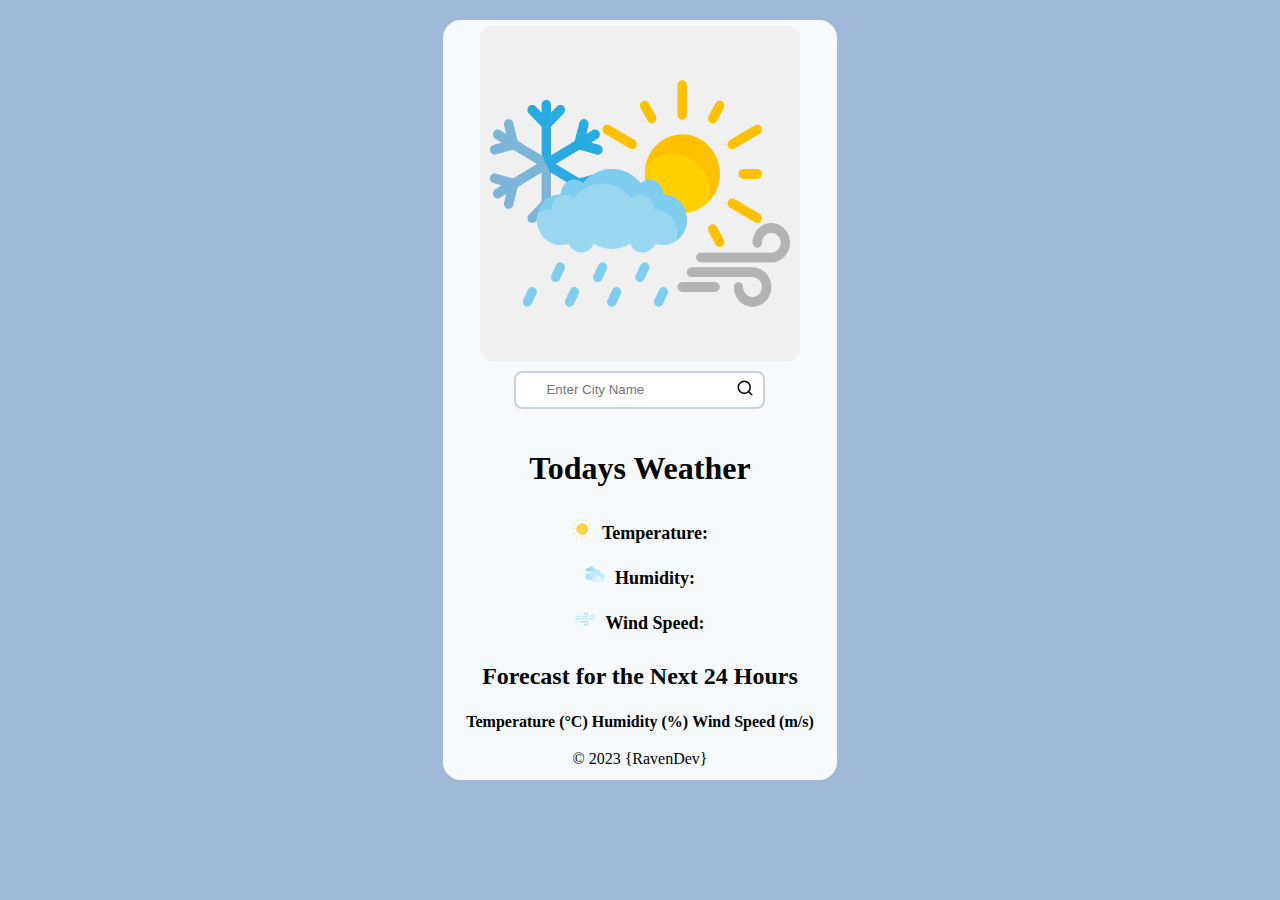
==== index.html @ df53c7e0 "updates" ====
<!DOCTYPE html>
<html lang="en">
  <head>
    <meta charset="UTF-8" />
    <meta name="viewport" content="width=device-width, initial-scale=1.0" />
    <title>Weather App</title>
    <link rel="stylesheet" href="style.css" />
  </head>
  <body>
    <div class="container">
        <div class="main">
            <img src="./images/weather_11166760.png" alt="weather" class="weather" />
        </div>
      
      <div class="input-container">
        <input type="text" id="city" placeholder="Enter City Name" />
        <button type="button" id="search-button">
          <svg
            xmlns="http://www.w3.org/2000/svg"
            viewBox="0 0 24 24"
            fill="none"
            stroke="#000000"
            stroke-width="2"
            stroke-linecap="round"
            stroke-linejoin="round"
          >
            <circle cx="11" cy="11" r="8"></circle>
            <line x1="21" y1="21" x2="16.65" y2="16.65"></line>
          </svg>
        </button>
      </div>

      <h1>Todays Weather</h1>
      <h3 id="temperature">
        <img src="./icons/sun_869869.png" alt="sun" />Temperature:
      </h3>
      <h3 id="humidity">
        <img src="./icons/clouds_414927.png" alt="clouds" />Humidity:
      </h3>
      <h3 id="wind-speed">
        <img src="./icons/wind.png" alt="wind" />Wind Speed:
      </h3>

      <!-- Weather forecast table -->
      <h2>Forecast for the Next 24 Hours</h2>
      <table id="forecast-table">
        <thead>
          <tr>
            <!-- <th>Time</th> -->
            <th>Temperature (°C)</th>
            <th>Humidity (%)</th>
            <th>Wind Speed (m/s)</th>
          </tr>
        </thead>
        <tbody>
          <!-- Forecast data will be dynamically inserted here -->
        </tbody>
      </table>

      <div class="footer">
        <p>&copy; 2023 {RavenDev}</p>
      </div>
    </div>

    <script src="script.js"></script>
  </body>
</html>
---- style.css ----
body {
    padding: 0;
    margin: 0;
    height: 100%;
    background-color: #A1B9D9;
    display: flex;
    align-items: center;
    justify-content: center;
}

.container {
    display: flex;
    padding: 20px;
    margin: 20px;
    align-items: center;
    justify-content: center;
    flex-direction: column;
    background-color:#F7FAFC;
    height: 80vh;
    border-radius: 18px;
}

.weather {
    max-width: 300px;
}

.input-container {
    position: relative;
    display: inline-block;
    margin-bottom: 20px;
}

.input-container input[type="text"] {
    padding-right: 40px;
    padding-left: 30px;
    border-radius: 8px;
    border-color: #C5D1E2;
    border-style: solid;
    height: 32px;
}

.input-container input[type="text"]:focus {
    outline: none;
}

.input-container button {
    position: absolute;
    top: 50%;
    right: 5px; 
    transform: translateY(-50%);
    width: 30px;
    height: 30px;
    background-color: transparent;
    border: none;
    cursor: pointer;
    z-index: 1;
}

.input-container button:hover {
    opacity: 0.8;
    background-color:darkorange;
}

.input-container button img {
    width: 100%;
    height: 100%;
    object-fit: contain; 
    object-position: center;
    opacity: 0.5;
}

/* Icon styling */
h3 img {
    width: 20px; 
    height: auto; 
    margin-right: 10px; 
    font-weight: bolder;
}

h3 {
    font-size: 18px;
    font-weight: bold;
    margin: 10px 0;
}

.main img {
    display: flex;
    padding: 10px;
    margin: 10px;
    align-items: center;
    justify-content: center;
    flex-direction: column;
    background-color:#f0f0f0;
    height: 35vh;
    border-radius: 12px;
}
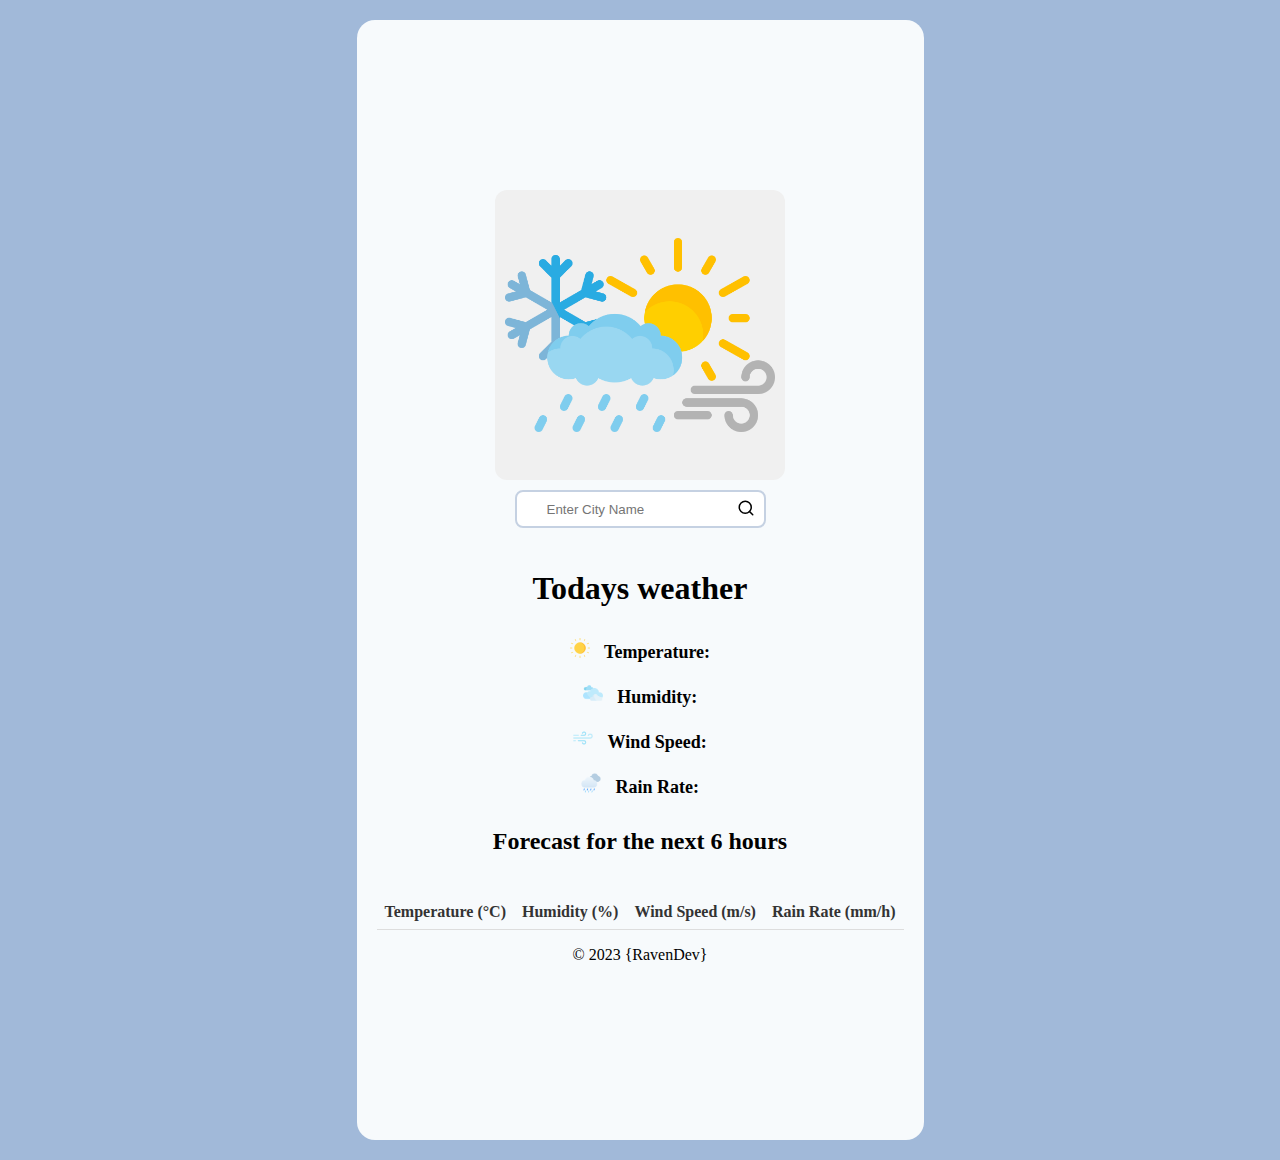
==== commit 1620f5a3: "updates" ====
--- a/index.html
+++ b/index.html
@@ -1,67 +1,62 @@
 <!DOCTYPE html>
 <html lang="en">
-  <head>
-    <meta charset="UTF-8" />
-    <meta name="viewport" content="width=device-width, initial-scale=1.0" />
+<head>
+    <meta charset="UTF-8">
+    <meta name="viewport" content="width=device-width, initial-scale=1.0">
     <title>Weather App</title>
-    <link rel="stylesheet" href="style.css" />
-  </head>
-  <body>
+    <link rel="stylesheet" href="style.css">
+</head>
+<body>
     <div class="container">
         <div class="main">
-            <img src="./images/weather_11166760.png" alt="weather" class="weather" />
+            <img src="./images/weather_11166760.png" alt="weather" class="weather">
         </div>
       
-      <div class="input-container">
-        <input type="text" id="city" placeholder="Enter City Name" />
-        <button type="button" id="search-button">
-          <svg
-            xmlns="http://www.w3.org/2000/svg"
-            viewBox="0 0 24 24"
-            fill="none"
-            stroke="#000000"
-            stroke-width="2"
-            stroke-linecap="round"
-            stroke-linejoin="round"
-          >
-            <circle cx="11" cy="11" r="8"></circle>
-            <line x1="21" y1="21" x2="16.65" y2="16.65"></line>
-          </svg>
-        </button>
-      </div>
+        <div class="input-container">
+            <input type="text" id="city" placeholder="Enter City Name">
+            <button type="button" id="search-button">
+                <svg xmlns="http://www.w3.org/2000/svg" viewBox="0 0 24 24" fill="none" stroke="#000000" stroke-width="2" stroke-linecap="round" stroke-linejoin="round">
+                    <circle cx="11" cy="11" r="8"></circle>
+                    <line x1="21" y1="21" x2="16.65" y2="16.65"></line>
+                </svg>
+            </button>
+        </div>
 
-      <h1>Todays Weather</h1>
-      <h3 id="temperature">
-        <img src="./icons/sun_869869.png" alt="sun" />Temperature:
-      </h3>
-      <h3 id="humidity">
-        <img src="./icons/clouds_414927.png" alt="clouds" />Humidity:
-      </h3>
-      <h3 id="wind-speed">
-        <img src="./icons/wind.png" alt="wind" />Wind Speed:
-      </h3>
+        <h1>Todays weather</h1>
+        <h3 id="temperature">
+            <img src="./icons/sun_869869.png" alt="sun"> Temperature:
+        </h3>
+        <h3 id="humidity">
+            <img src="./icons/clouds_414927.png" alt="clouds"> Humidity:
+        </h3>
+        <h3 id="wind-speed">
+            <img src="./icons/wind.png" alt="wind"> Wind Speed:
+        </h3>
+        <h3 id="rain-rate">
+            <img src="./icons/rain.png" alt="rain"> Rain Rate:
+        </h3>
 
-      <!-- Weather forecast table -->
-      <h2>Forecast for the Next 24 Hours</h2>
-      <table id="forecast-table">
-        <thead>
-          <tr>
-            <!-- <th>Time</th> -->
-            <th>Temperature (°C)</th>
-            <th>Humidity (%)</th>
-            <th>Wind Speed (m/s)</th>
-          </tr>
-        </thead>
-        <tbody>
-          <!-- Forecast data will be dynamically inserted here -->
-        </tbody>
-      </table>
+        <!-- Weather forecast table -->
+        <h2>Forecast for the next 6 hours</h2>
+        <table id="forecast-table">
+            <thead>
+                <tr>
+                    <th>Temperature (°C)</th>
+                    <th>Humidity (%)</th>
+                    <th>Wind Speed (m/s)</th>
+                    <th>Rain Rate (mm/h)</th>
+                </tr>
+            </thead>
+            <tbody>
+                <!-- Forecast data will be dynamically inserted here -->
+            </tbody>
+        </table>
 
-      <div class="footer">
-        <p>&copy; 2023 {RavenDev}</p>
-      </div>
+        <div class="footer">
+            <p>&copy; 2023 {RavenDev}</p>
+        </div>
     </div>
 
     <script src="script.js"></script>
-  </body>
+</body>
 </html>
--- a/style.css
+++ b/style.css
@@ -15,8 +15,8 @@
     align-items: center;
     justify-content: center;
     flex-direction: column;
-    background-color:#F7FAFC;
-    height: 80vh;
+    background-color: #F7FAFC;
+    height: 120vh;
     border-radius: 18px;
 }
 
@@ -46,7 +46,7 @@
 .input-container button {
     position: absolute;
     top: 50%;
-    right: 5px; 
+    right: 5px;
     transform: translateY(-50%);
     width: 30px;
     height: 30px;
@@ -58,22 +58,21 @@
 
 .input-container button:hover {
     opacity: 0.8;
-    background-color:darkorange;
+    background-color: darkorange;
 }
 
 .input-container button img {
     width: 100%;
     height: 100%;
-    object-fit: contain; 
+    object-fit: contain;
     object-position: center;
     opacity: 0.5;
 }
 
-/* Icon styling */
 h3 img {
-    width: 20px; 
-    height: auto; 
-    margin-right: 10px; 
+    width: 20px;
+    height: auto;
+    margin-right: 10px;
     font-weight: bolder;
 }
 
@@ -90,7 +89,33 @@
     align-items: center;
     justify-content: center;
     flex-direction: column;
-    background-color:#f0f0f0;
-    height: 35vh;
+    background-color: #f0f0f0;
+    height: 30vh;
     border-radius: 12px;
 }
+
+
+table {
+    border-collapse: collapse;
+    width: 100%;
+    margin-top: 20px;
+}
+
+th, td {
+    padding: 8px;
+    text-align: left;
+    border-bottom: 1px solid #ddd;
+}
+
+th {
+    background-color: #F7FAFC;
+    color: #333;
+}
+
+tbody tr:nth-child(even) {
+    background-color: #f2f2f2;
+}
+
+tbody tr:hover {
+    background-color: #ddd;
+}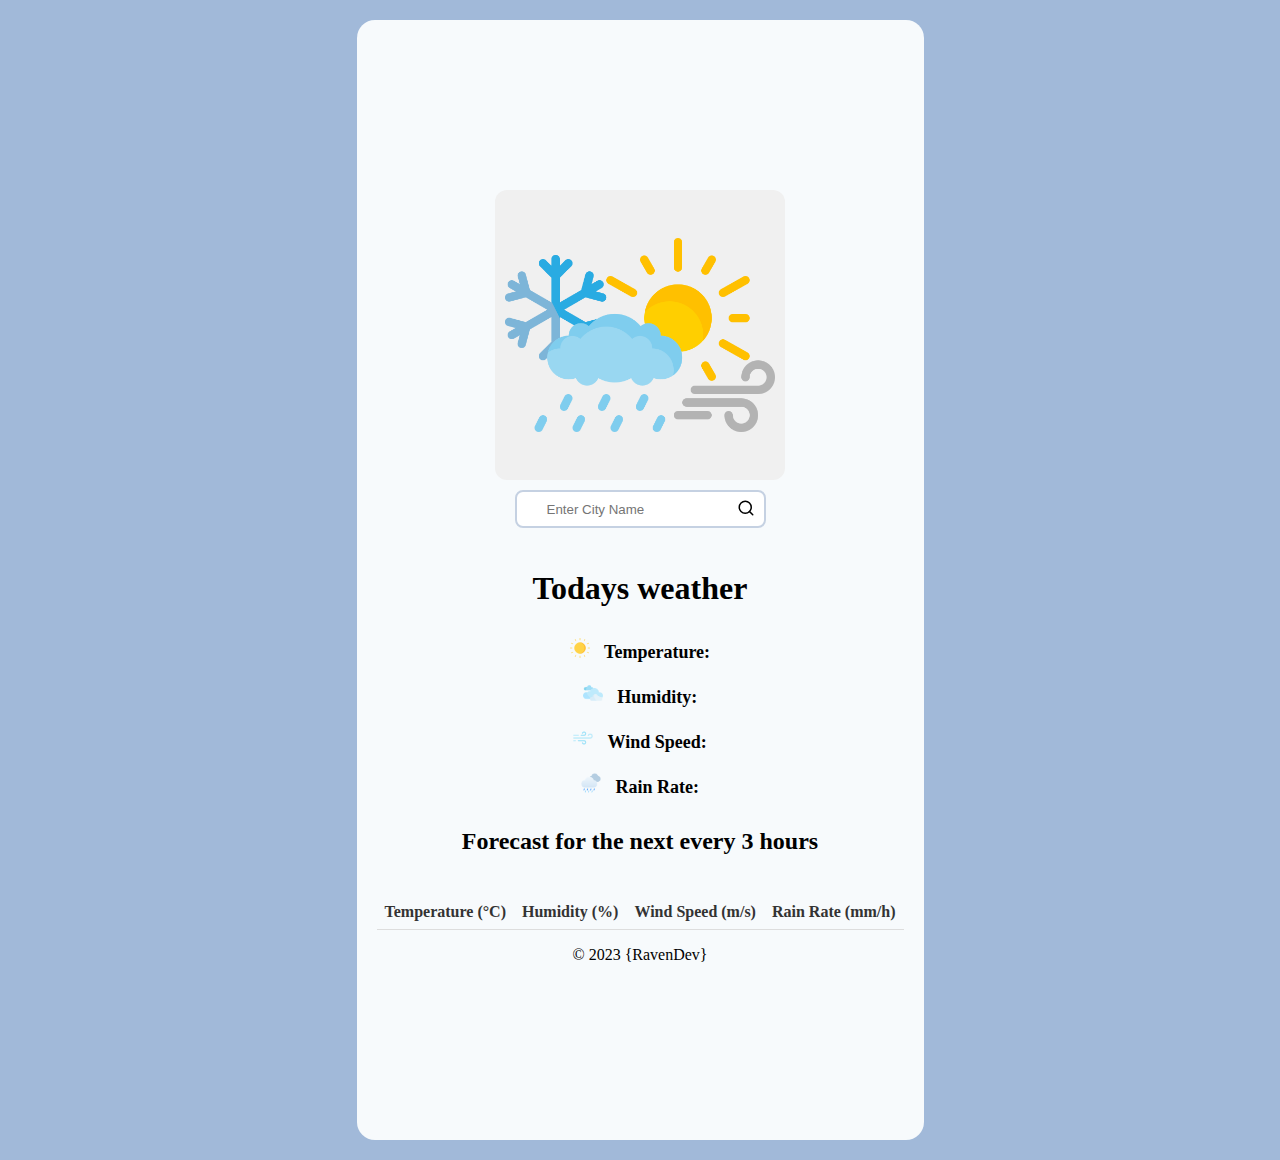
==== commit 9c163873: "updates" ====
--- a/index.html
+++ b/index.html
@@ -37,7 +37,7 @@
         </h3>
 
         <!-- Weather forecast table -->
-        <h2>Forecast for the next 6 hours</h2>
+        <h2>Forecast for the next every 3 hours</h2>
         <table id="forecast-table">
             <thead>
                 <tr>
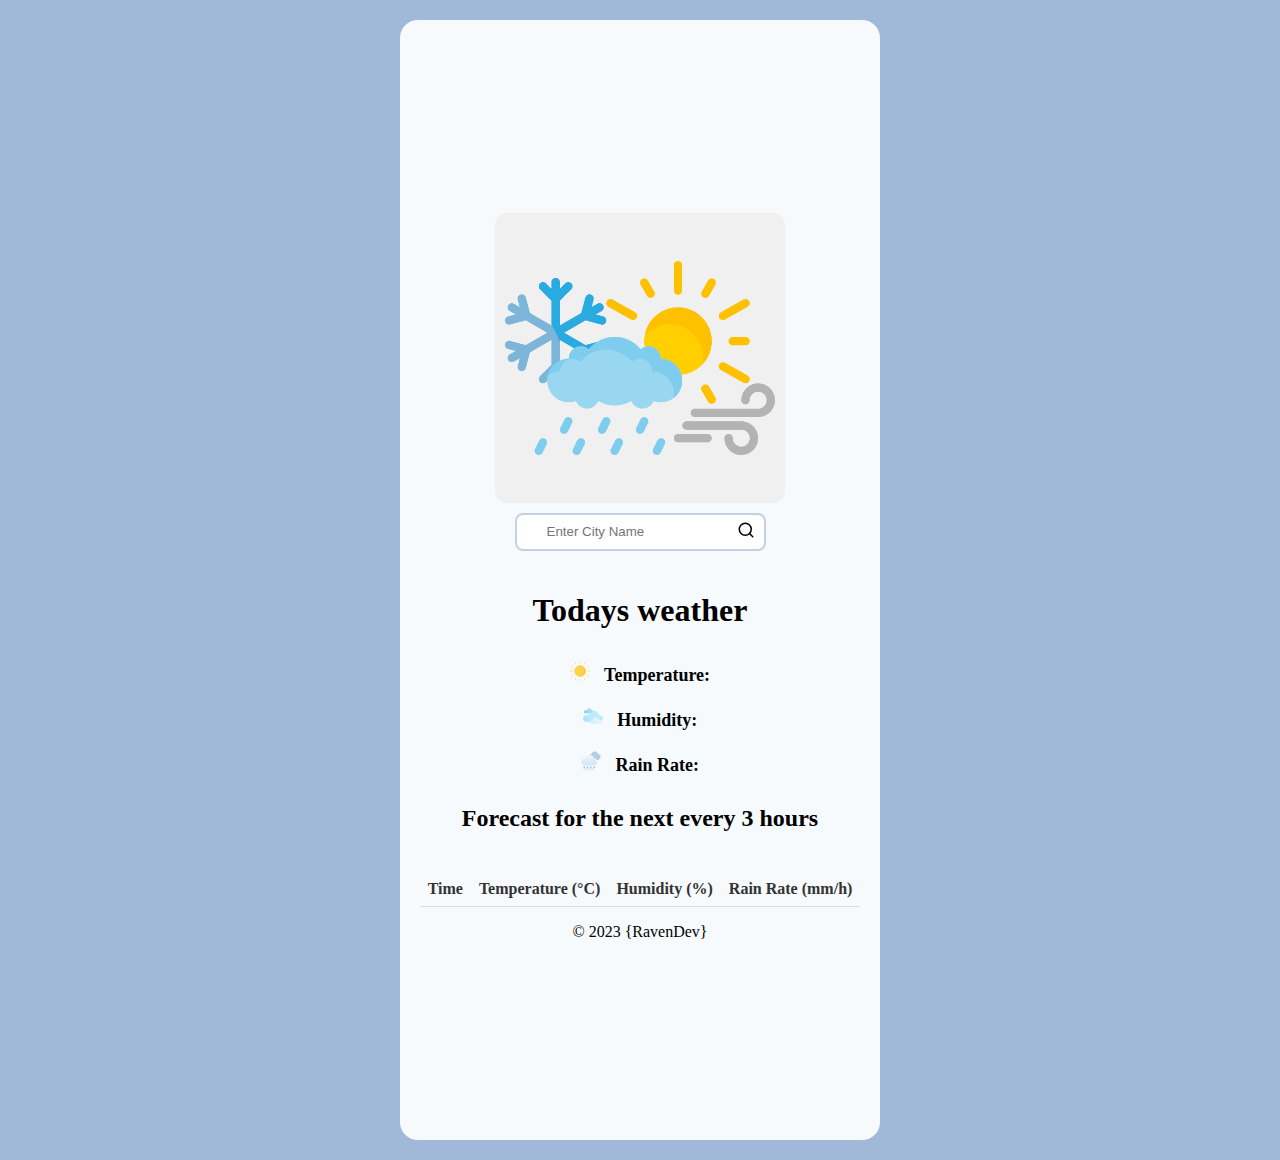
==== commit 33d8d7da: "updates" ====
--- a/index.html
+++ b/index.html
@@ -29,9 +29,6 @@
         <h3 id="humidity">
             <img src="./icons/clouds_414927.png" alt="clouds"> Humidity:
         </h3>
-        <h3 id="wind-speed">
-            <img src="./icons/wind.png" alt="wind"> Wind Speed:
-        </h3>
         <h3 id="rain-rate">
             <img src="./icons/rain.png" alt="rain"> Rain Rate:
         </h3>
@@ -41,9 +38,9 @@
         <table id="forecast-table">
             <thead>
                 <tr>
+                    <th>Time</th>
                     <th>Temperature (°C)</th>
                     <th>Humidity (%)</th>
-                    <th>Wind Speed (m/s)</th>
                     <th>Rain Rate (mm/h)</th>
                 </tr>
             </thead>
--- a/style.css
+++ b/style.css
@@ -18,6 +18,7 @@
     background-color: #F7FAFC;
     height: 120vh;
     border-radius: 18px;
+    /* width: 100%; */
 }
 
 .weather {
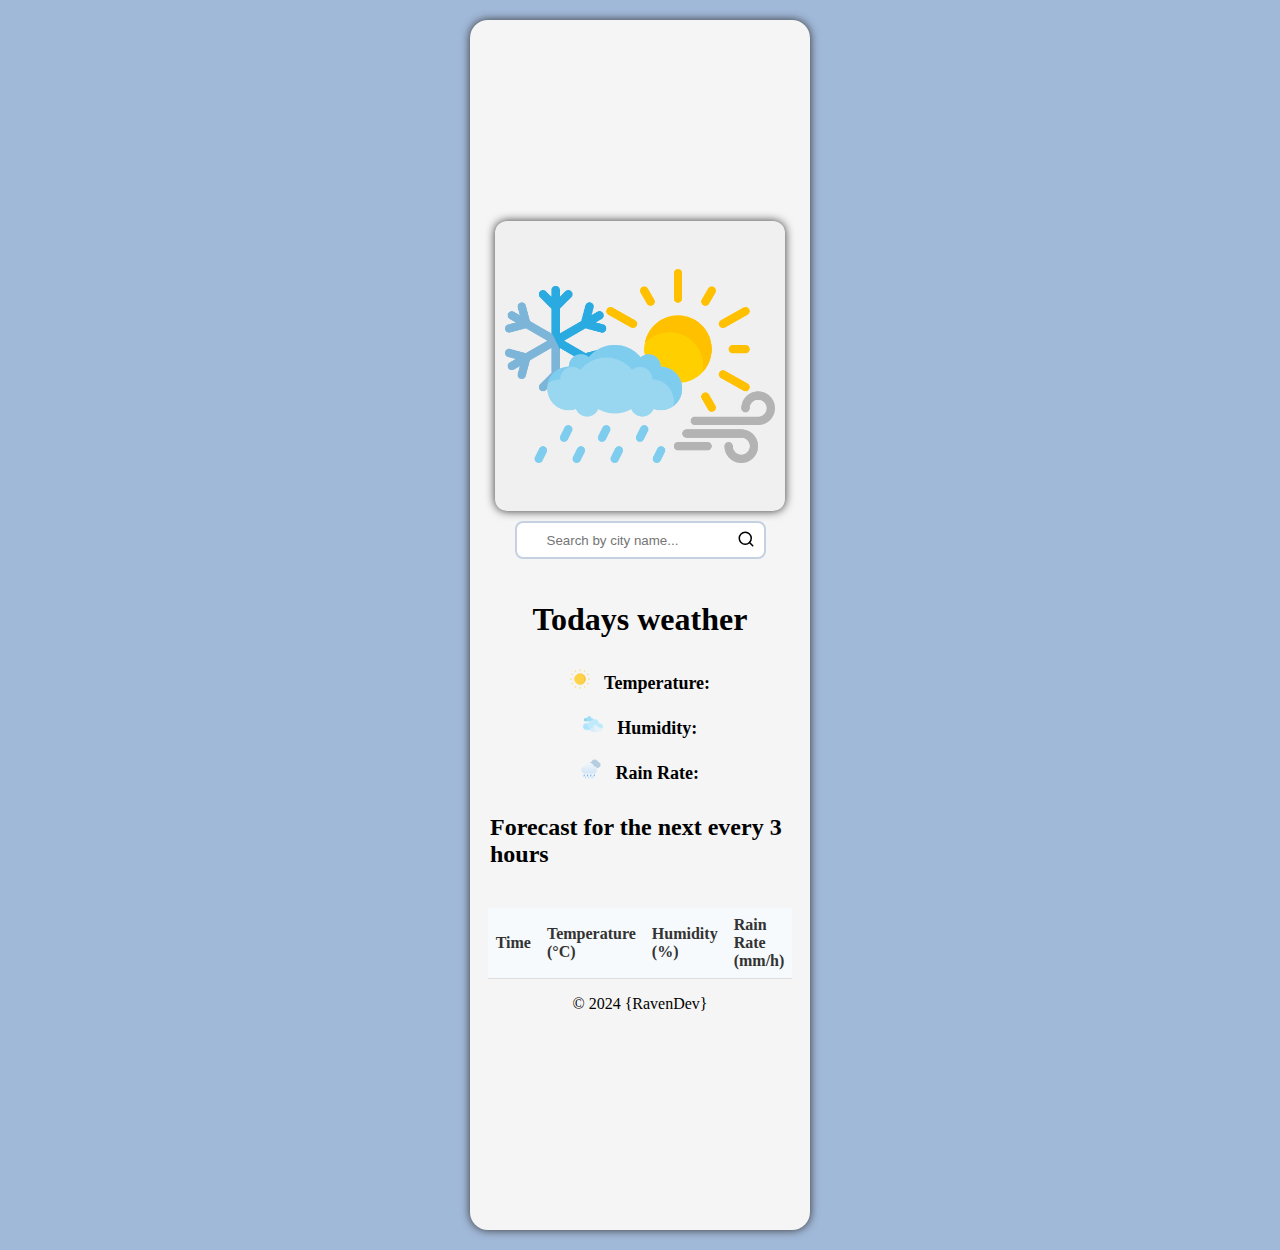
==== commit 53800d67: "updates" ====
--- a/index.html
+++ b/index.html
@@ -13,7 +13,7 @@
         </div>
       
         <div class="input-container">
-            <input type="text" id="city" placeholder="Enter City Name">
+            <input type="text" id="city" placeholder="Search by city name...">
             <button type="button" id="search-button">
                 <svg xmlns="http://www.w3.org/2000/svg" viewBox="0 0 24 24" fill="none" stroke="#000000" stroke-width="2" stroke-linecap="round" stroke-linejoin="round">
                     <circle cx="11" cy="11" r="8"></circle>
@@ -50,7 +50,7 @@
         </table>
 
         <div class="footer">
-            <p>&copy; 2023 {RavenDev}</p>
+            <p>&copy; 2024 {RavenDev}</p>
         </div>
     </div>
 
--- a/style.css
+++ b/style.css
@@ -15,9 +15,11 @@
     align-items: center;
     justify-content: center;
     flex-direction: column;
-    background-color: #F7FAFC;
-    height: 120vh;
+    background-color: #f5f5f5;
+    height: 130vh;
     border-radius: 18px;
+    width: 300px;
+    box-shadow: #333 0px 0px 10px;
     /* width: 100%; */
 }
 
@@ -87,12 +89,14 @@
     display: flex;
     padding: 10px;
     margin: 10px;
+    margin-top: 0px;
     align-items: center;
     justify-content: center;
     flex-direction: column;
     background-color: #f0f0f0;
     height: 30vh;
     border-radius: 12px;
+    box-shadow: #333 0px 0px 10px;
 }
 
 
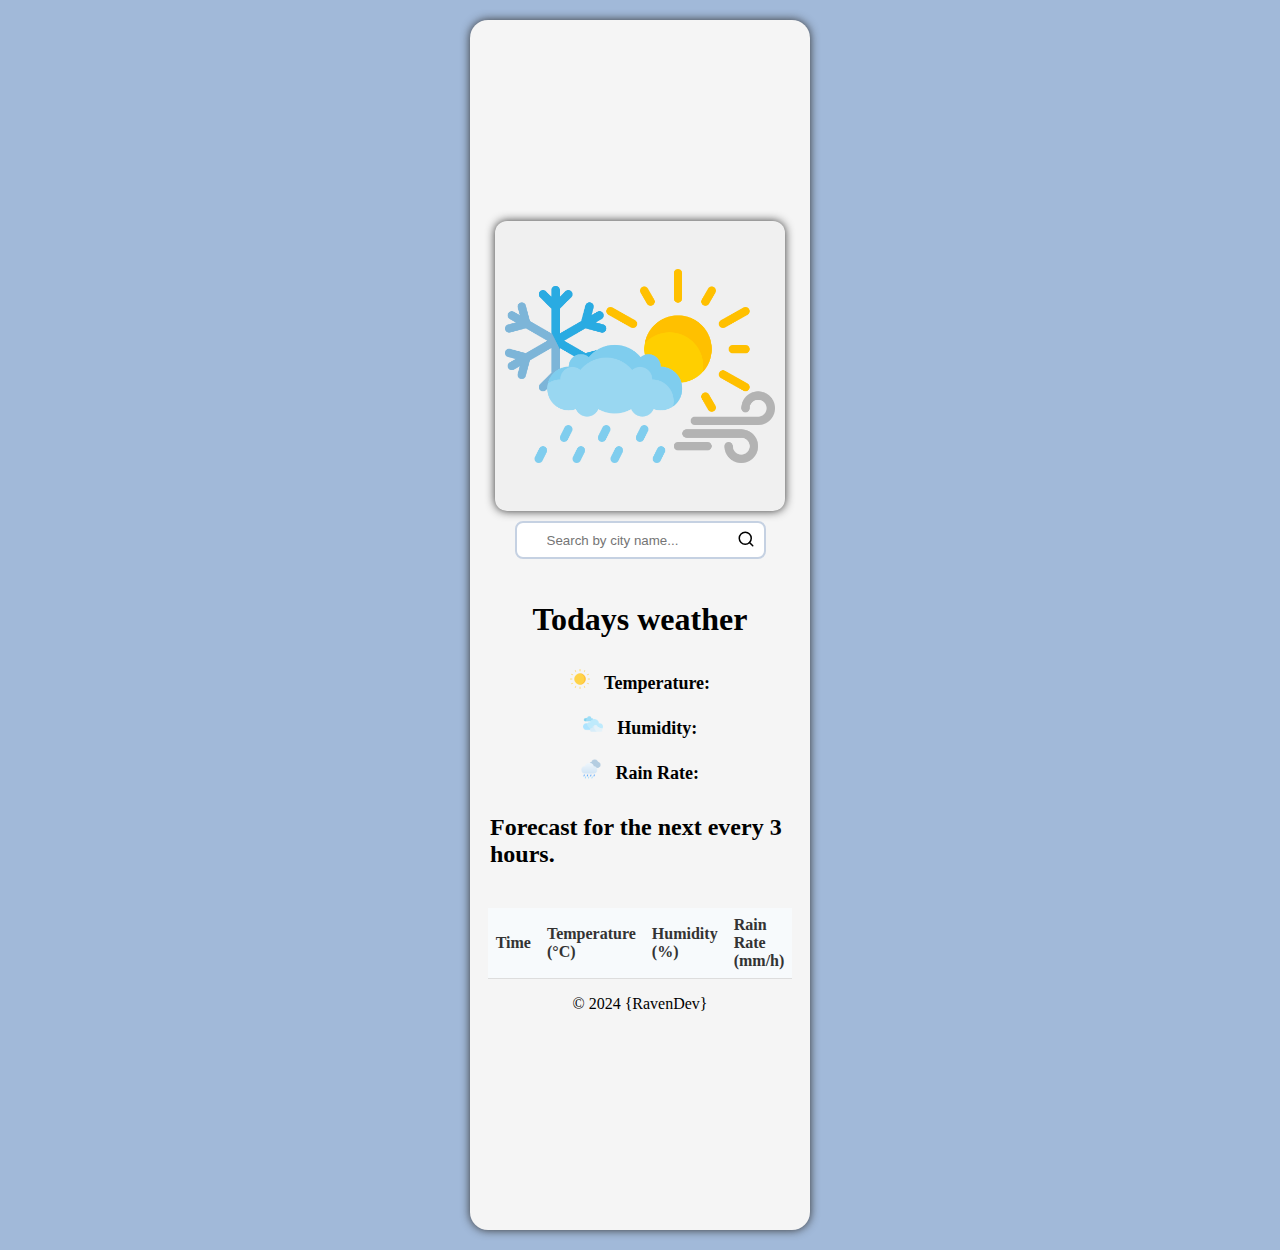
==== commit 7de6085c: "updates" ====
--- a/index.html
+++ b/index.html
@@ -34,7 +34,7 @@
         </h3>
 
         <!-- Weather forecast table -->
-        <h2>Forecast for the next every 3 hours</h2>
+        <h2>Forecast for the next every 3 hours.</h2>
         <table id="forecast-table">
             <thead>
                 <tr>
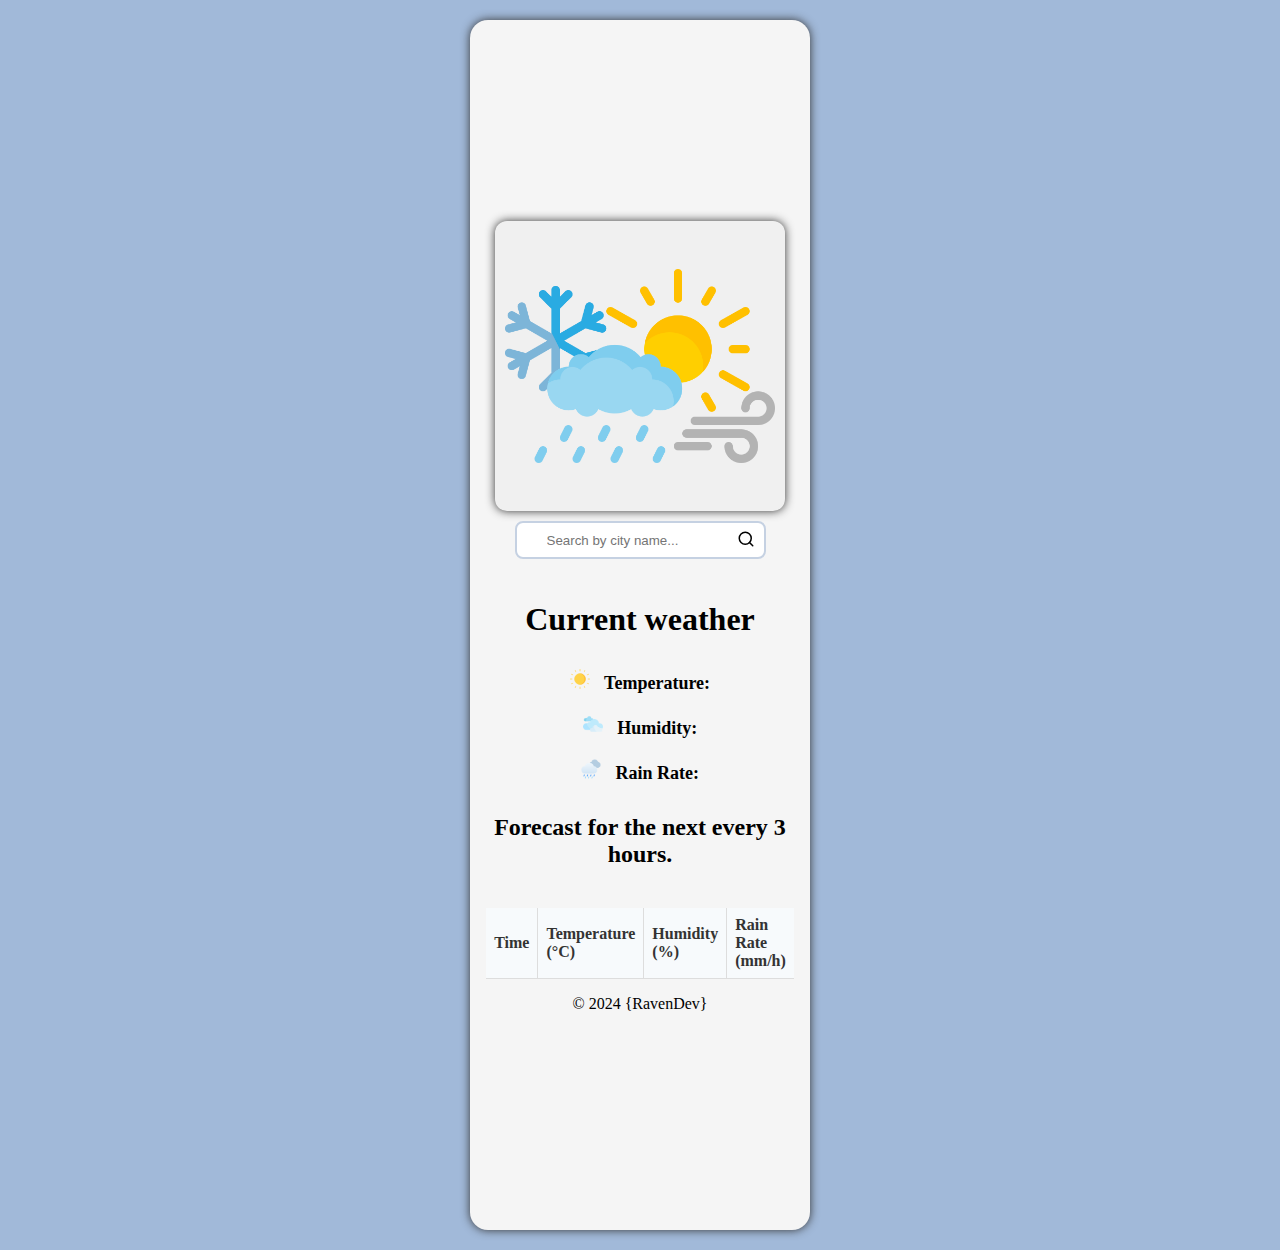
==== commit ac7c594c: "updates" ====
--- a/index.html
+++ b/index.html
@@ -22,7 +22,7 @@
             </button>
         </div>
 
-        <h1>Todays weather</h1>
+        <h1>Current weather</h1>
         <h3 id="temperature">
             <img src="./icons/sun_869869.png" alt="sun"> Temperature:
         </h3>
--- a/style.css
+++ b/style.css
@@ -123,4 +123,20 @@
 
 tbody tr:hover {
     background-color: #ddd;
+}
+th, td {
+    padding: 8px;
+    text-align: left;
+    border-bottom: 1px solid #ddd;
+    border-right: 1px solid #ddd; /* Add vertical border */
+}
+
+th:last-child,
+td:last-child {
+    border-right: none; /* Remove border for the last column */
+}
+
+
+h2{
+    text-align: center;
 }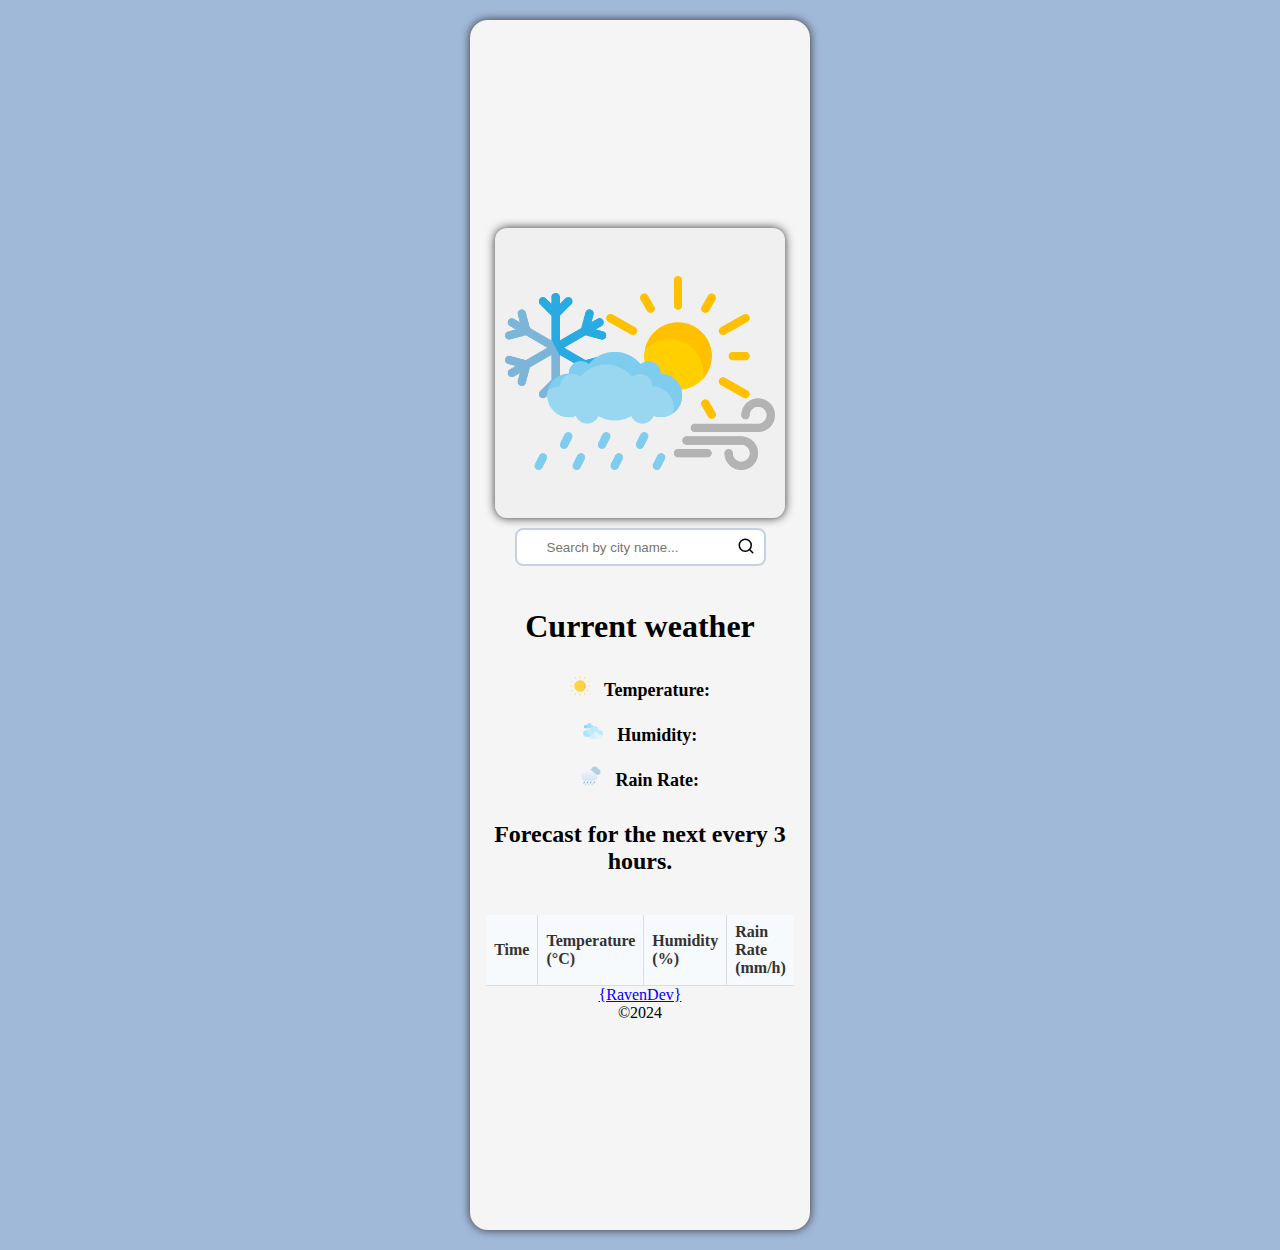
==== commit a7856b4c: "updates" ====
--- a/index.html
+++ b/index.html
@@ -50,7 +50,8 @@
         </table>
 
         <div class="footer">
-            <p>&copy; 2024 {RavenDev}</p>
+            <a href="https://portifolio-eight-ashen-62.vercel.app/" class="blinking-link">{RavenDev}</a><br>
+            &copy;2024
         </div>
     </div>
 
--- a/style.css
+++ b/style.css
@@ -139,4 +139,20 @@
 
 h2{
     text-align: center;
+}
+
+/* Define blinking animation */
+@keyframes blink {
+    0% { opacity: 1; }
+    50% { opacity: 0; }
+    100% { opacity: 1; }
+}
+
+/* Apply animation to the blinking link */
+.blinking-link {
+    animation: blink 1s infinite;
+    text-align: center;
+}
+.footer{
+    text-align: center;
 }